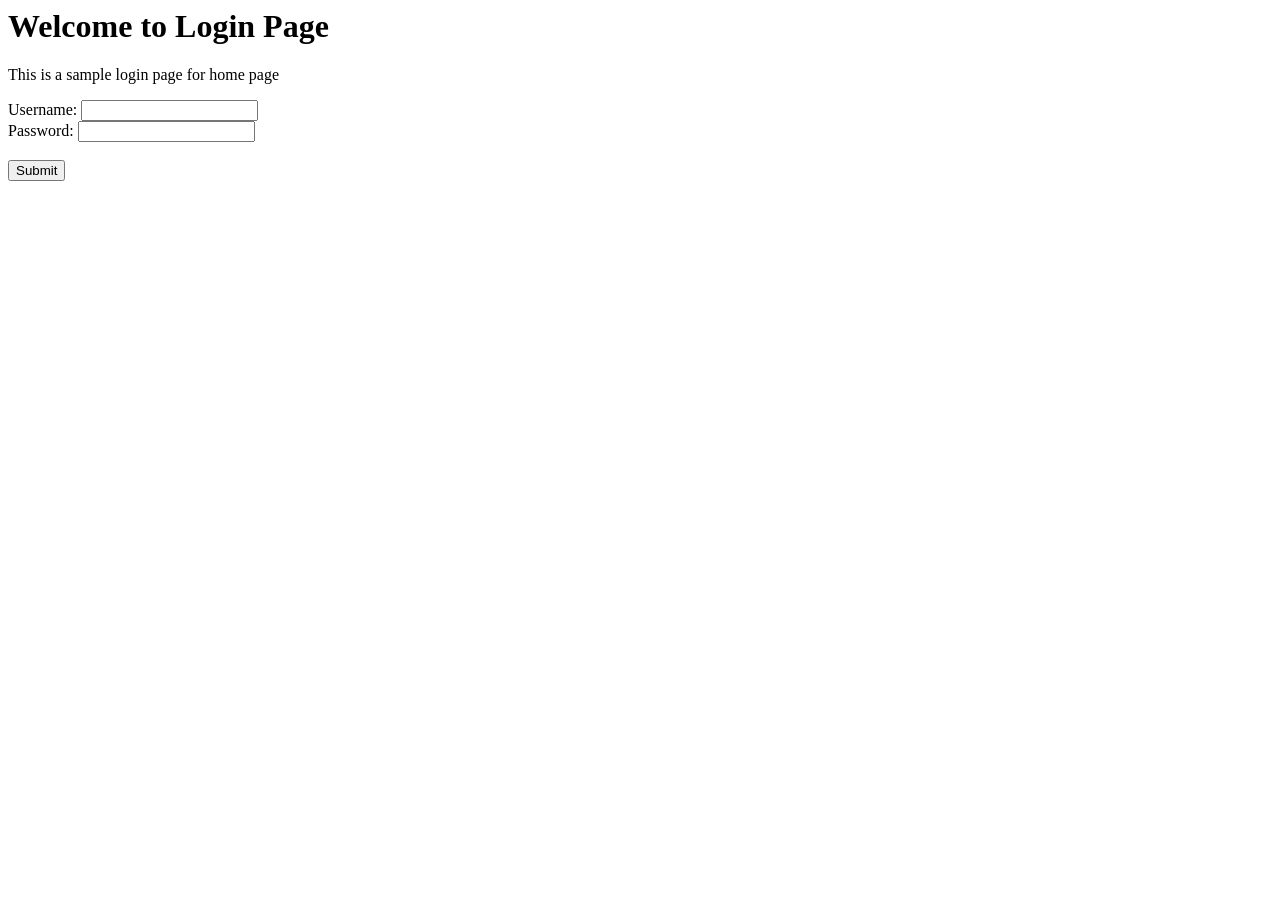
==== frontend/index.html @ a6c717e4 "first commit" ====
<html lang="en">
    <head>
        <title>My Web Page</title>
        <meta charset="UTF-8">
        <link rel="icon" href="../assets/favicon.svg" type="image/svg+xml">
        <link rel="stylesheet" href="../css/style.css">
    </head>
    <body>
        <h1>Welcome to Login Page</h1>
        <p>This is a sample login page for home page</p>
        <form onsubmit="getLoginCreds(event)">
            <label for="username">Username:</label>
            <input type="text" id="username" name="username"><br>
            <label for="password">Password:</label>
            <input type="password" id="password" name="password"><br><br>
            <button type="submit">Submit</button>
        </form>
        <script src="../js/script.js"></script>
    </body>
</html>
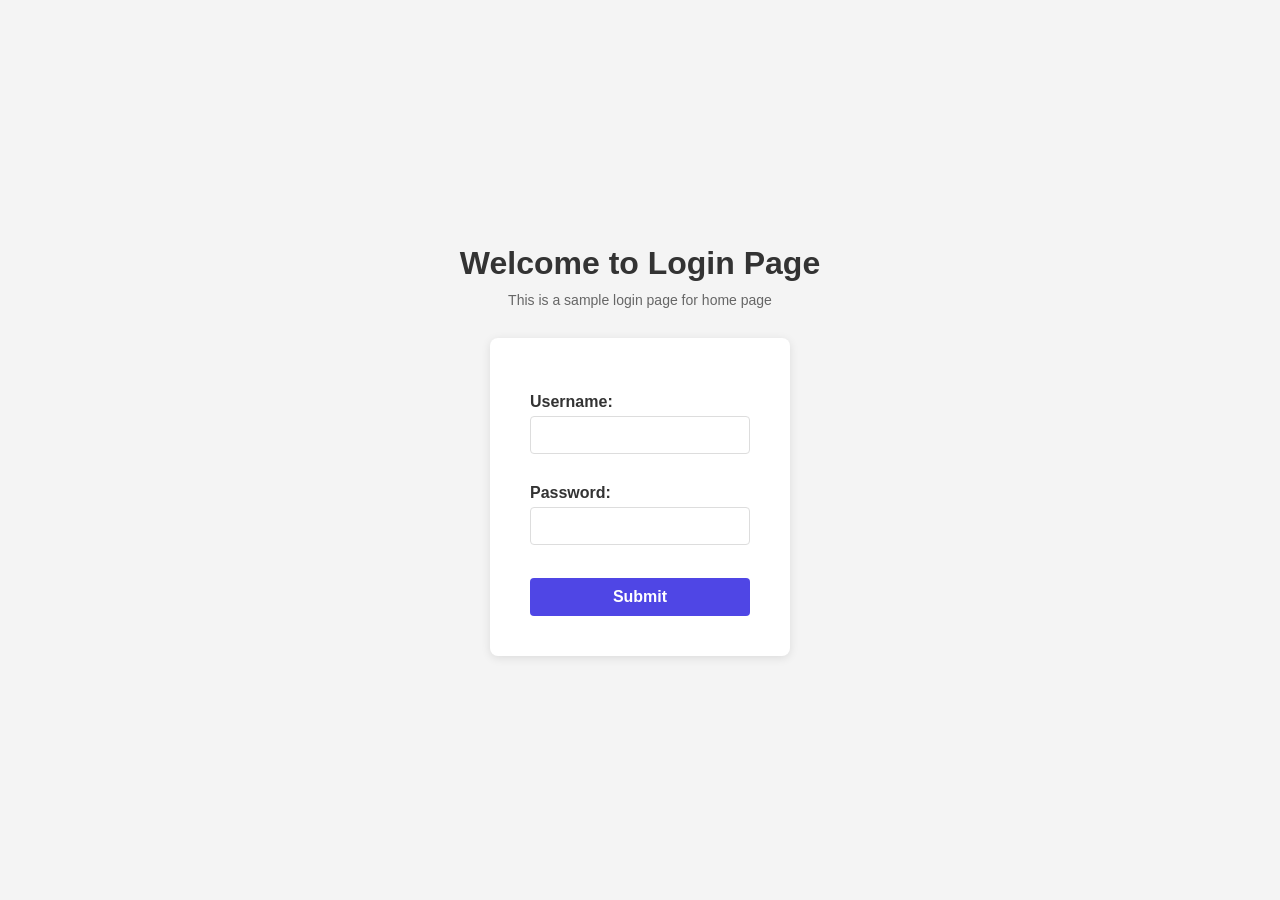
==== commit 42f1c77b: "1. Added regex match check on pwd 2. Updated app to have one more api to register user 3. Connected " ====
--- a/frontend/index.html
+++ b/frontend/index.html
@@ -2,8 +2,8 @@
     <head>
         <title>My Web Page</title>
         <meta charset="UTF-8">
-        <link rel="icon" href="../assets/favicon.svg" type="image/svg+xml">
-        <link rel="stylesheet" href="../css/style.css">
+        <link rel="icon" href="assets/favicon.svg" type="image/svg+xml">
+        <link rel="stylesheet" href="css/style.css">
     </head>
     <body>
         <h1>Welcome to Login Page</h1>
@@ -13,8 +13,9 @@
             <input type="text" id="username" name="username"><br>
             <label for="password">Password:</label>
             <input type="password" id="password" name="password"><br><br>
+            <div id="message"></div>
             <button type="submit">Submit</button>
         </form>
-        <script src="../js/script.js"></script>
+        <script src="js/script.js"></script>
     </body>
 </html>
--- a/frontend/css/style.css
+++ b/frontend/css/style.css
@@ -0,0 +1,109 @@
+/* General Styles */
+* {
+    margin: 0;
+    padding: 0;
+    box-sizing: border-box;
+}
+
+body {
+    font-family: Arial, Helvetica, sans-serif;
+    background-color: #f4f4f4;
+    display: flex;
+    flex-direction: column;
+    justify-content: center;
+    align-items: center;
+    min-height: 100vh;
+    padding: 20px;
+}
+
+/* Login Form Styles */
+form {
+    background-color: white;
+    padding: 40px;
+    border-radius: 8px;
+    box-shadow: 0 2px 10px rgba(0, 0, 0, 0.1);
+    width: 300px;
+}
+
+h1 {
+    text-align: center;
+    margin-bottom: 10px;
+    color: #333;
+    order: -2;
+}
+
+p {
+    text-align: center;
+    color: #666;
+    margin-bottom: 30px;
+    font-size: 14px;
+    order: -1;
+}
+
+label {
+    display: block;
+    margin: 15px 0 5px 0;
+    color: #333;
+    font-weight: bold;
+}
+
+input {
+    width: 100%;
+    padding: 10px;
+    margin-bottom: 15px;
+    border: 1px solid #ddd;
+    border-radius: 4px;
+    font-size: 14px;
+}
+
+input:focus {
+    outline: none;
+    border-color: #4F46E5;
+    box-shadow: 0 0 5px rgba(79, 70, 229, 0.5);
+}
+
+button {
+    width: 100%;
+    padding: 10px;
+    background-color: #4F46E5;
+    color: white;
+    border: none;
+    border-radius: 4px;
+    font-size: 16px;
+    font-weight: bold;
+    cursor: pointer;
+    transition: background-color 0.3s ease;
+}
+
+button:hover {
+    background-color: #4338CA;
+}
+
+button:active {
+    background-color: #3730A3;
+}
+
+/* Message Display Styles */
+#message {
+    margin-bottom: 15px;
+    padding: 10px;
+    border-radius: 4px;
+    text-align: center;
+    font-weight: bold;
+    min-height: 20px;
+    display: none;
+}
+
+#message.success {
+    background-color: #d4edda;
+    color: #155724;
+    border: 1px solid #c3e6cb;
+    display: block;
+}
+
+#message.error {
+    background-color: #f8d7da;
+    color: #721c24;
+    border: 1px solid #f5c6cb;
+    display: block;
+}
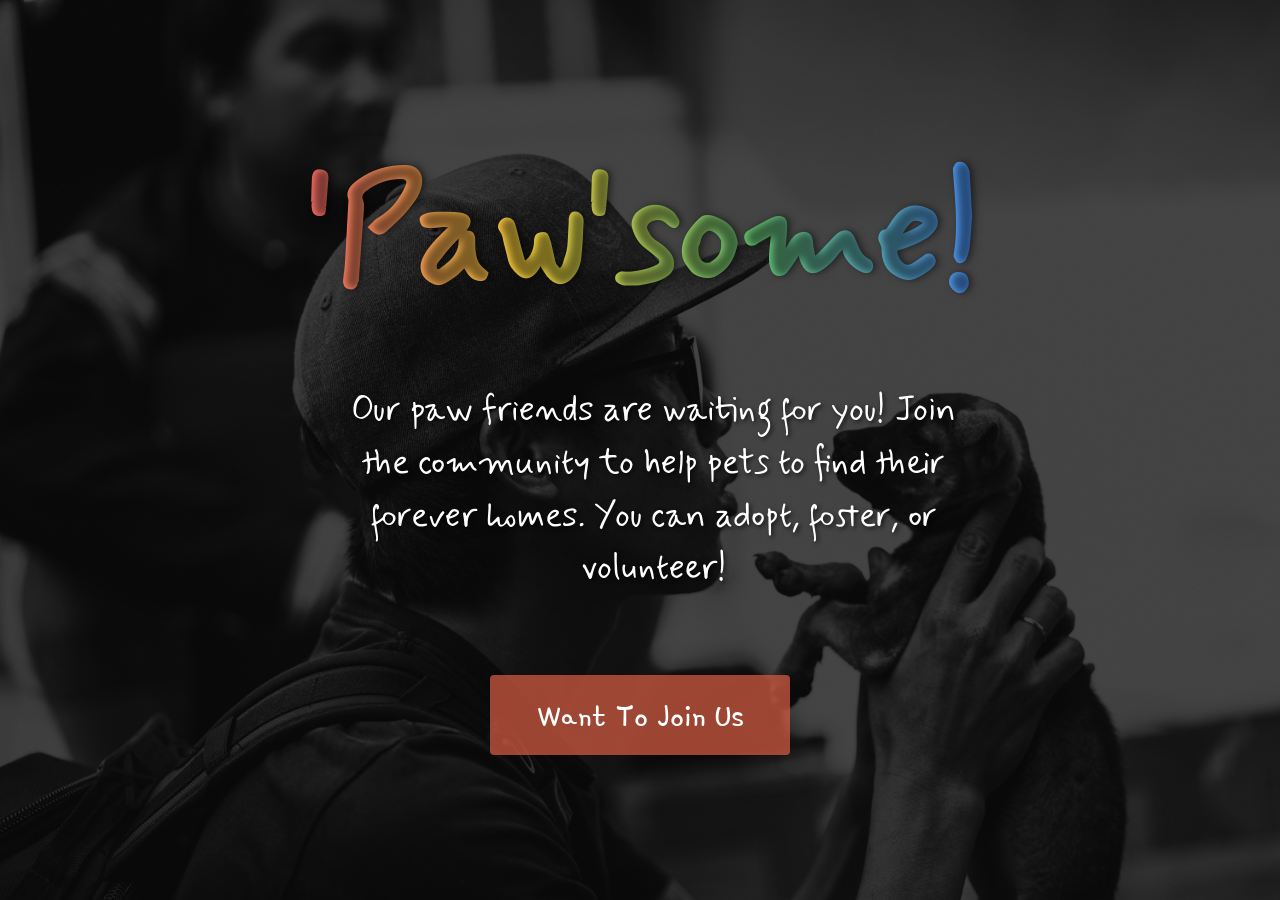
==== commit f67d7299: "Updated the website to Pawsome - pet services website" ====
--- a/frontend/index.html
+++ b/frontend/index.html
@@ -1,21 +1,20 @@
 <html lang="en">
     <head>
-        <title>My Web Page</title>
+        <title>Pawsome</title>
         <meta charset="UTF-8">
-        <link rel="icon" href="assets/favicon.svg" type="image/svg+xml">
+        <link rel="icon" href="assets/pawsome_icon.jpg" type="image/x-icon">
         <link rel="stylesheet" href="css/style.css">
+        <link href="https://fonts.googleapis.com/css2?family=Crimson+Text:ital,wght@0,400;0,600;0,700;1,400;1,600;1,700&family=Gamja+Flower&family=Mynerve&family=Roboto:ital,wght@0,100..900;1,100..900&display=swap" rel="stylesheet">
     </head>
     <body>
-        <h1>Welcome to Login Page</h1>
-        <p>This is a sample login page for home page</p>
-        <form onsubmit="getLoginCreds(event)">
-            <label for="username">Username:</label>
-            <input type="text" id="username" name="username"><br>
-            <label for="password">Password:</label>
-            <input type="password" id="password" name="password"><br><br>
-            <div id="message"></div>
-            <button type="submit">Submit</button>
-        </form>
+        <img src="./assets/home_page_bg.jpg" alt="Background Image">
+        <div id="main-content">
+            <h1 id="main-title">'Paw'some!</h1>
+            <p id="main-description">Our paw friends are waiting for you! 
+            Join the community to help pets to find their forever homes. You can adopt, foster, or volunteer!</p>
+        </div>
+        <!-- <h2>Ready to join the community? Register new user or login</h2> -->
+        <button id="register-btn" onclick="window.location.href='./pages/login.html'">Want To Join Us</button>
         <script src="js/script.js"></script>
     </body>
 </html>
--- a/frontend/css/style.css
+++ b/frontend/css/style.css
@@ -5,105 +5,82 @@
     box-sizing: border-box;
 }
 
+html {
+    font-size: 16px;
+    font-family: "myNerve", serif;
+}
+
 body {
-    font-family: Arial, Helvetica, sans-serif;
-    background-color: #f4f4f4;
+    width: 100%;
+    height: 100%;
     display: flex;
     flex-direction: column;
     justify-content: center;
     align-items: center;
-    min-height: 100vh;
-    padding: 20px;
+    position: relative;
 }
 
-/* Login Form Styles */
-form {
-    background-color: white;
-    padding: 40px;
-    border-radius: 8px;
-    box-shadow: 0 2px 10px rgba(0, 0, 0, 0.1);
-    width: 300px;
+img {
+    position: absolute;
+    top: 0;
+    left: 0;
+    width: 100%;
+    height: 100vh;
+    z-index: -1;
+    overflow: hidden;
+    filter: contrast(90%);
+    filter: brightness(30%);
 }
 
-h1 {
-    text-align: center;
-    margin-bottom: 10px;
-    color: #333;
-    order: -2;
+#main-content {
+    display: flex;
+    flex-direction: column;
+    align-items: flex-end;
+    justify-content: baseline;
+    text-shadow: 2px 2px 4px rgba(0, 0, 0, 0.7);
+    margin-bottom: 30px;
 }
 
-p {
-    text-align: center;
-    color: #666;
+#main-title {
+    font-size: 9rem;
+    font-weight: 1400;
+    text-shadow: 3px 0px 7px rgba(0,0,0,0.5);
     margin-bottom: 30px;
-    font-size: 14px;
-    order: -1;
+    background: linear-gradient(90deg, #FF6B6B, #FFD93D, #6BCB77, #4D96FF);
+    background-clip: text;
+    color: transparent;
 }
 
-label {
-    display: block;
-    margin: 15px 0 5px 0;
-    color: #333;
-    font-weight: bold;
-}
-
-input {
-    width: 100%;
-    padding: 10px;
-    margin-bottom: 15px;
-    border: 1px solid #ddd;
-    border-radius: 4px;
-    font-size: 14px;
-}
-
-input:focus {
-    outline: none;
-    border-color: #4F46E5;
-    box-shadow: 0 0 5px rgba(79, 70, 229, 0.5);
+#main-description {
+    font-size: 2.2rem;
+    font-width: 500;
+    text-align: center;
+    max-width: 650px;
+    margin-bottom: 30px;
+    padding: 20px;
+    line-height: 1.5;
+    color: white;
 }
 
 button {
-    width: 100%;
+    width: 300px;
+    height: 80px;
     padding: 10px;
-    background-color: #4F46E5;
+    background-color: rgba(217, 94, 67, 0.7);
     color: white;
     border: none;
     border-radius: 4px;
-    font-size: 16px;
-    font-weight: bold;
+    font-size: 2.2rem;
+    font-family: "Gamja Flower", sans-serif;
     cursor: pointer;
-    transition: background-color 0.3s ease;
 }
 
 button:hover {
-    background-color: #4338CA;
+    background-color: rgba(217, 94, 67, 0.9);
+    box-shadow: 0 4px 15px rgba(217, 94, 67, 0.5);
 }
 
 button:active {
-    background-color: #3730A3;
+    background-color: rgba(217, 94, 67, 0.9);
+    box-shadow: 0 4px 15px rgba(217, 94, 67, 0.5);
 }
-
-/* Message Display Styles */
-#message {
-    margin-bottom: 15px;
-    padding: 10px;
-    border-radius: 4px;
-    text-align: center;
-    font-weight: bold;
-    min-height: 20px;
-    display: none;
-}
-
-#message.success {
-    background-color: #d4edda;
-    color: #155724;
-    border: 1px solid #c3e6cb;
-    display: block;
-}
-
-#message.error {
-    background-color: #f8d7da;
-    color: #721c24;
-    border: 1px solid #f5c6cb;
-    display: block;
-}
